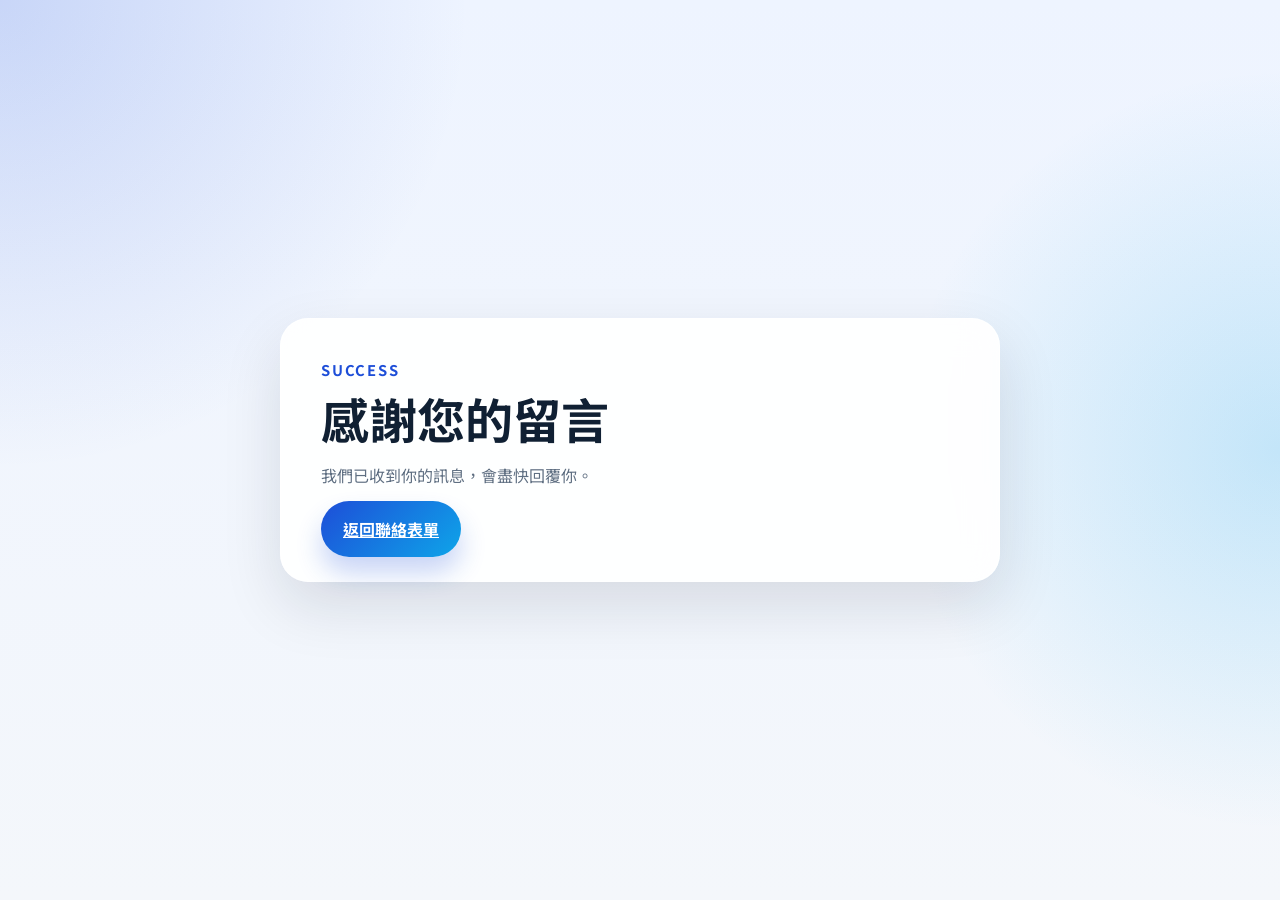
==== thank-you.html @ 25642e30 "Add thank-you page for Netlify form" ====
<!DOCTYPE html>
<html lang="zh-Hant">
<head>
  <meta charset="UTF-8">
  <meta name="viewport" content="width=device-width, initial-scale=1.0">
  <title>感謝您的留言</title>
  <link rel="preconnect" href="https://fonts.googleapis.com">
  <link rel="preconnect" href="https://fonts.gstatic.com" crossorigin>
  <link href="https://fonts.googleapis.com/css2?family=Noto+Sans+TC:wght@400;500;700&display=swap" rel="stylesheet">
  <link rel="stylesheet" href="style.css">
</head>
<body>
  <main class="page-shell">
    <section class="contact-card">
      <div class="hero">
        <p class="eyebrow">Success</p>
        <h1>感謝您的留言</h1>
        <p class="intro">
          我們已收到你的訊息，會盡快回覆你。
        </p>
      </div>

      <a class="submit-button back-link" href="/">返回聯絡表單</a>
    </section>
  </main>
</body>
</html>
---- style.css ----
:root {
  --bg-color: #f4f7fb;
  --card-color: rgba(255, 255, 255, 0.92);
  --primary-color: #1d4ed8;
  --primary-dark: #163eaa;
  --text-color: #102033;
  --muted-color: #5f6f82;
  --border-color: rgba(148, 163, 184, 0.35);
  --shadow-color: rgba(15, 23, 42, 0.12);
  --success-color: #0f766e;
}

* {
  box-sizing: border-box;
}

body {
  margin: 0;
  min-height: 100vh;
  font-family: "Noto Sans TC", sans-serif;
  color: var(--text-color);
  background:
    radial-gradient(circle at top left, rgba(29, 78, 216, 0.18), transparent 30%),
    radial-gradient(circle at right center, rgba(14, 165, 233, 0.2), transparent 28%),
    linear-gradient(180deg, #eef4ff 0%, var(--bg-color) 100%);
}

.page-shell {
  min-height: 100vh;
  display: grid;
  place-items: center;
  padding: 24px;
}

.contact-card {
  width: min(100%, 720px);
  padding: 40px;
  border: 1px solid rgba(255, 255, 255, 0.7);
  border-radius: 28px;
  background: var(--card-color);
  backdrop-filter: blur(16px);
  box-shadow: 0 24px 60px var(--shadow-color);
}

.hero {
  margin-bottom: 28px;
}

.eyebrow {
  margin: 0 0 12px;
  color: var(--primary-color);
  font-size: 0.92rem;
  font-weight: 700;
  letter-spacing: 0.12em;
  text-transform: uppercase;
}

h1 {
  margin: 0;
  font-size: clamp(2rem, 4vw, 3rem);
  line-height: 1.1;
}

.intro {
  margin: 16px 0 0;
  max-width: 38rem;
  color: var(--muted-color);
  line-height: 1.8;
}

.contact-form {
  display: grid;
  gap: 18px;
}

.field {
  display: grid;
  gap: 10px;
}

.field span {
  font-weight: 700;
  font-size: 0.98rem;
}

.field input,
.field textarea {
  width: 100%;
  border: 1px solid var(--border-color);
  border-radius: 16px;
  padding: 16px 18px;
  font: inherit;
  color: var(--text-color);
  background: rgba(255, 255, 255, 0.95);
  transition: border-color 0.2s ease, box-shadow 0.2s ease, transform 0.2s ease;
}

.field input::placeholder,
.field textarea::placeholder {
  color: #94a3b8;
}

.field input:focus,
.field textarea:focus {
  outline: none;
  border-color: rgba(29, 78, 216, 0.55);
  box-shadow: 0 0 0 4px rgba(29, 78, 216, 0.14);
  transform: translateY(-1px);
}

.field textarea {
  min-height: 160px;
  resize: vertical;
}

.submit-button {
  border: 0;
  border-radius: 999px;
  padding: 16px 22px;
  font: inherit;
  font-weight: 700;
  color: #ffffff;
  background: linear-gradient(135deg, var(--primary-color), #0ea5e9);
  cursor: pointer;
  transition: transform 0.2s ease, box-shadow 0.2s ease, opacity 0.2s ease;
  box-shadow: 0 16px 26px rgba(29, 78, 216, 0.24);
}

.submit-button:hover {
  transform: translateY(-2px);
  box-shadow: 0 18px 30px rgba(29, 78, 216, 0.28);
}

.submit-button:active {
  transform: translateY(0);
}

.submit-button:disabled {
  opacity: 0.7;
  cursor: wait;
}

.form-status {
  min-height: 1.5em;
  margin: 0;
  font-size: 0.98rem;
  color: var(--success-color);
}

.hidden-field {
  display: none;
}

@media (max-width: 640px) {
  .page-shell {
    padding: 16px;
  }

  .contact-card {
    padding: 26px 20px;
    border-radius: 22px;
  }

  .intro {
    line-height: 1.7;
  }

  .submit-button {
    width: 100%;
  }
}
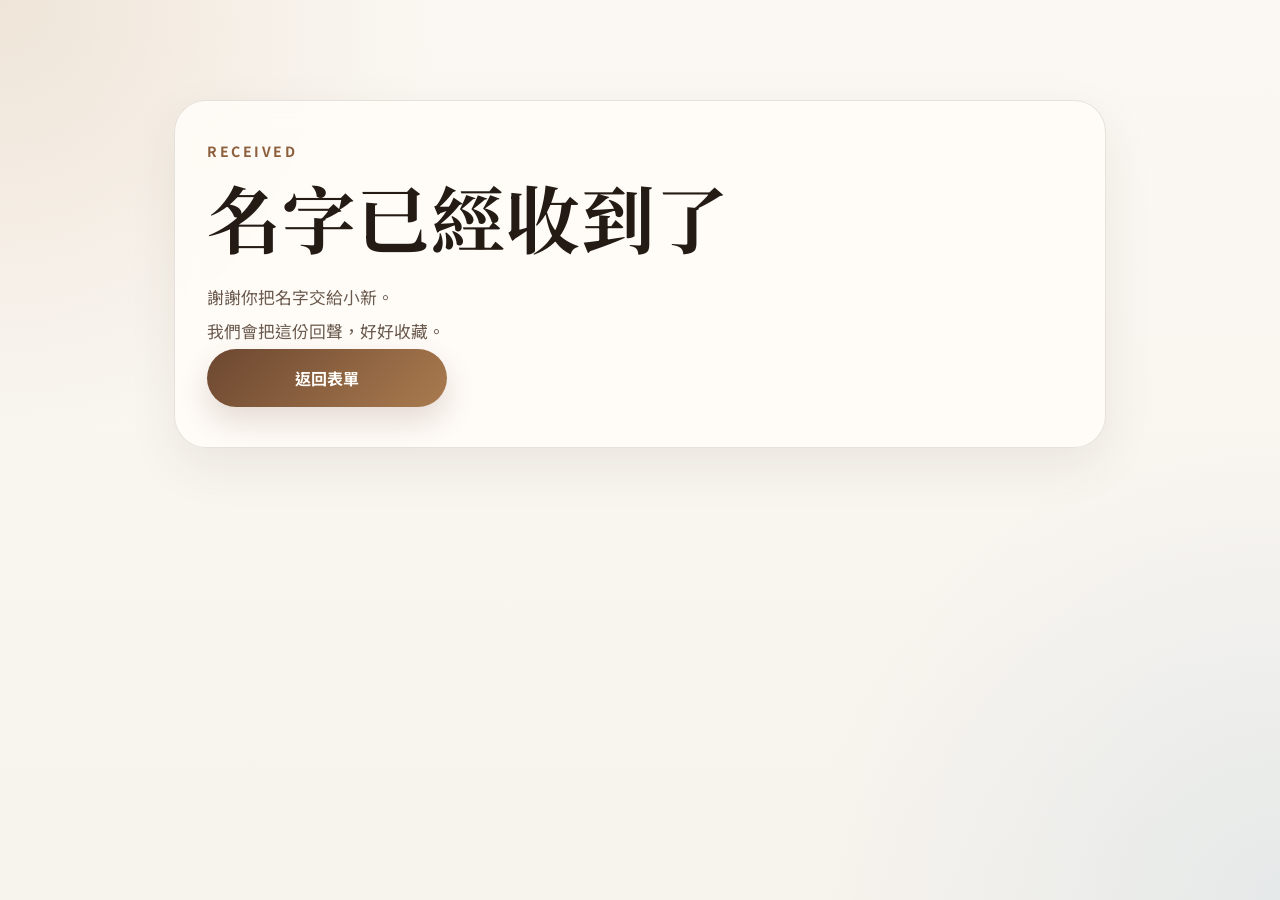
==== commit 18297631: "Refresh thank-you page copy and style" ====
--- a/thank-you.html
+++ b/thank-you.html
@@ -3,24 +3,25 @@
 <head>
   <meta charset="UTF-8">
   <meta name="viewport" content="width=device-width, initial-scale=1.0">
-  <title>感謝您的留言</title>
+  <title>感謝你的名字</title>
   <link rel="preconnect" href="https://fonts.googleapis.com">
   <link rel="preconnect" href="https://fonts.gstatic.com" crossorigin>
-  <link href="https://fonts.googleapis.com/css2?family=Noto+Sans+TC:wght@400;500;700&display=swap" rel="stylesheet">
+  <link href="https://fonts.googleapis.com/css2?family=Noto+Serif+TC:wght@500;700&family=Noto+Sans+TC:wght@400;500;700&display=swap" rel="stylesheet">
   <link rel="stylesheet" href="style.css">
 </head>
 <body>
   <main class="page-shell">
     <section class="contact-card">
       <div class="hero">
-        <p class="eyebrow">Success</p>
-        <h1>感謝您的留言</h1>
+        <p class="eyebrow">Received</p>
+        <h1>名字已經收到了</h1>
         <p class="intro">
-          我們已收到你的訊息，會盡快回覆你。
+          謝謝你把名字交給小新。<br>
+          我們會把這份回聲，好好收藏。
         </p>
       </div>
 
-      <a class="submit-button back-link" href="/">返回聯絡表單</a>
+      <a class="submit-button back-link" href="/">返回表單</a>
     </section>
   </main>
 </body>
--- a/style.css
+++ b/style.css
@@ -1,13 +1,12 @@
 :root {
-  --bg-color: #f4f7fb;
-  --card-color: rgba(255, 255, 255, 0.92);
-  --primary-color: #1d4ed8;
-  --primary-dark: #163eaa;
-  --text-color: #102033;
-  --muted-color: #5f6f82;
-  --border-color: rgba(148, 163, 184, 0.35);
-  --shadow-color: rgba(15, 23, 42, 0.12);
-  --success-color: #0f766e;
+  --bg-color: #f7f3ed;
+  --paper-color: rgba(255, 252, 247, 0.88);
+  --line-color: rgba(53, 43, 34, 0.12);
+  --text-color: #241b14;
+  --muted-color: #6b5b4f;
+  --accent-color: #8d5f3c;
+  --accent-soft: #efe1d2;
+  --shadow-color: rgba(66, 45, 26, 0.08);
 }
 
 * {
@@ -20,115 +19,136 @@
   font-family: "Noto Sans TC", sans-serif;
   color: var(--text-color);
   background:
-    radial-gradient(circle at top left, rgba(29, 78, 216, 0.18), transparent 30%),
-    radial-gradient(circle at right center, rgba(14, 165, 233, 0.2), transparent 28%),
-    linear-gradient(180deg, #eef4ff 0%, var(--bg-color) 100%);
+    radial-gradient(circle at top left, rgba(214, 188, 159, 0.32), transparent 28%),
+    radial-gradient(circle at bottom right, rgba(210, 222, 228, 0.48), transparent 30%),
+    linear-gradient(180deg, #fbf8f3 0%, var(--bg-color) 100%);
 }
 
 .page-shell {
-  min-height: 100vh;
-  display: grid;
-  place-items: center;
-  padding: 24px;
+  width: min(100%, 980px);
+  margin: 0 auto;
+  padding: 72px 24px 88px;
 }
 
+.hero-panel,
+.form-panel,
 .contact-card {
-  width: min(100%, 720px);
-  padding: 40px;
-  border: 1px solid rgba(255, 255, 255, 0.7);
-  border-radius: 28px;
-  background: var(--card-color);
-  backdrop-filter: blur(16px);
-  box-shadow: 0 24px 60px var(--shadow-color);
+  border: 1px solid var(--line-color);
+  border-radius: 32px;
+  background: var(--paper-color);
+  backdrop-filter: blur(12px);
+  box-shadow: 0 18px 50px var(--shadow-color);
 }
 
-.hero {
-  margin-bottom: 28px;
+.hero-panel {
+  padding: 64px 56px;
 }
 
-.eyebrow {
-  margin: 0 0 12px;
-  color: var(--primary-color);
-  font-size: 0.92rem;
+.form-panel,
+.contact-card {
+  margin-top: 28px;
+  padding: 40px 32px;
+}
+
+.eyebrow,
+.section-kicker {
+  margin: 0 0 14px;
+  color: var(--accent-color);
+  font-size: 0.88rem;
   font-weight: 700;
-  letter-spacing: 0.12em;
+  letter-spacing: 0.18em;
   text-transform: uppercase;
 }
 
+h1,
+h2 {
+  margin: 0;
+  font-family: "Noto Serif TC", serif;
+  font-weight: 700;
+  letter-spacing: 0.01em;
+}
+
 h1 {
-  margin: 0;
-  font-size: clamp(2rem, 4vw, 3rem);
-  line-height: 1.1;
+  font-size: clamp(2.5rem, 6vw, 4.6rem);
+  line-height: 1.12;
+}
+
+h2 {
+  font-size: clamp(1.5rem, 4vw, 2.1rem);
+  line-height: 1.3;
 }
 
 .intro {
-  margin: 16px 0 0;
-  max-width: 38rem;
+  margin: 24px 0 0;
+  max-width: 34rem;
   color: var(--muted-color);
-  line-height: 1.8;
+  font-size: 1.05rem;
+  line-height: 2;
+}
+
+.form-heading {
+  margin-bottom: 28px;
 }
 
 .contact-form {
   display: grid;
-  gap: 18px;
+  gap: 22px;
 }
 
 .field {
   display: grid;
-  gap: 10px;
+  gap: 12px;
 }
 
 .field span {
+  font-size: 0.98rem;
   font-weight: 700;
-  font-size: 0.98rem;
 }
 
-.field input,
-.field textarea {
+.field input {
   width: 100%;
-  border: 1px solid var(--border-color);
-  border-radius: 16px;
-  padding: 16px 18px;
+  border: 1px solid var(--line-color);
+  border-radius: 18px;
+  padding: 18px 20px;
   font: inherit;
   color: var(--text-color);
-  background: rgba(255, 255, 255, 0.95);
+  background: rgba(255, 255, 255, 0.78);
   transition: border-color 0.2s ease, box-shadow 0.2s ease, transform 0.2s ease;
 }
 
-.field input::placeholder,
-.field textarea::placeholder {
-  color: #94a3b8;
+.field input::placeholder {
+  color: #9a897b;
 }
 
-.field input:focus,
-.field textarea:focus {
+.field input:focus {
   outline: none;
-  border-color: rgba(29, 78, 216, 0.55);
-  box-shadow: 0 0 0 4px rgba(29, 78, 216, 0.14);
+  border-color: rgba(141, 95, 60, 0.45);
+  box-shadow: 0 0 0 4px rgba(141, 95, 60, 0.12);
   transform: translateY(-1px);
 }
 
-.field textarea {
-  min-height: 160px;
-  resize: vertical;
-}
-
 .submit-button {
+  display: inline-flex;
+  align-items: center;
+  justify-content: center;
+  width: fit-content;
+  min-width: 240px;
   border: 0;
   border-radius: 999px;
-  padding: 16px 22px;
+  padding: 17px 28px;
   font: inherit;
   font-weight: 700;
-  color: #ffffff;
-  background: linear-gradient(135deg, var(--primary-color), #0ea5e9);
+  color: #fffdf9;
+  background: linear-gradient(135deg, #6c4730, #aa7b4f);
+  box-shadow: 0 14px 30px rgba(108, 71, 48, 0.18);
   cursor: pointer;
+  text-decoration: none;
   transition: transform 0.2s ease, box-shadow 0.2s ease, opacity 0.2s ease;
-  box-shadow: 0 16px 26px rgba(29, 78, 216, 0.24);
 }
 
 .submit-button:hover {
   transform: translateY(-2px);
-  box-shadow: 0 18px 30px rgba(29, 78, 216, 0.28);
+  box-shadow: 0 18px 34px rgba(108, 71, 48, 0.22);
 }
 
 .submit-button:active {
@@ -136,36 +156,41 @@
 }
 
 .submit-button:disabled {
-  opacity: 0.7;
+  opacity: 0.75;
   cursor: wait;
-}
-
-.form-status {
-  min-height: 1.5em;
-  margin: 0;
-  font-size: 0.98rem;
-  color: var(--success-color);
 }
 
 .hidden-field {
   display: none;
 }
 
-@media (max-width: 640px) {
+.back-link {
+  width: fit-content;
+}
+
+@media (max-width: 720px) {
   .page-shell {
-    padding: 16px;
+    padding: 32px 16px 56px;
   }
 
+  .hero-panel {
+    padding: 40px 24px;
+  }
+
+  .form-panel,
   .contact-card {
-    padding: 26px 20px;
-    border-radius: 22px;
+    padding: 28px 20px;
+    border-radius: 24px;
   }
 
   .intro {
-    line-height: 1.7;
+    font-size: 1rem;
+    line-height: 1.9;
   }
 
-  .submit-button {
+  .submit-button,
+  .back-link {
     width: 100%;
+    min-width: 0;
   }
 }
